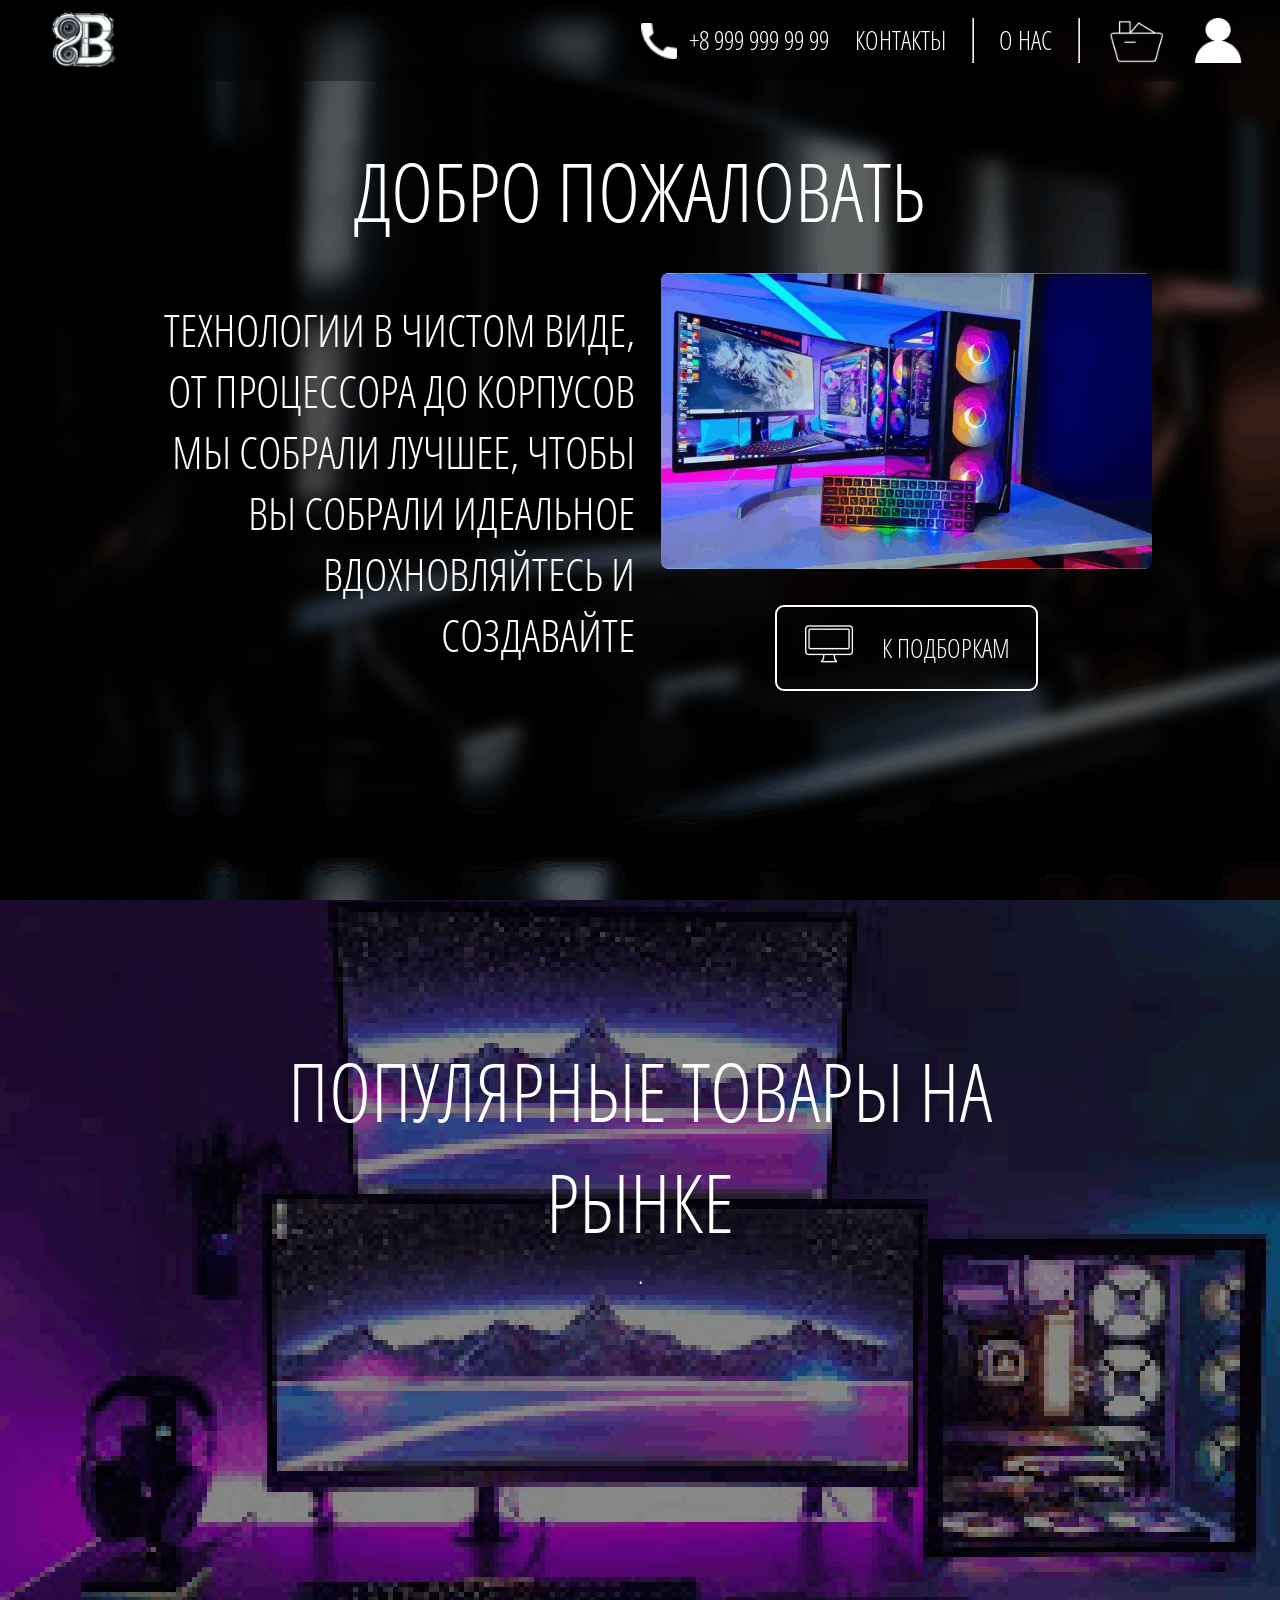
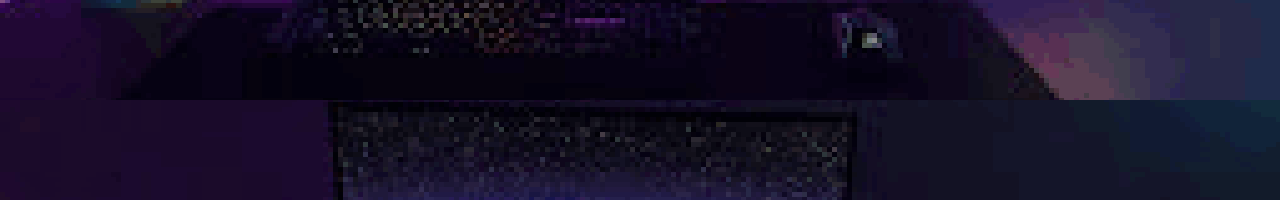
==== index.html @ 5fbc44b3 "главную странийу даделать" ====
<!DOCTYPE html>
<html lang="en">
  <head>
    <meta charset="UTF-8">
    <meta name="viewport" content="width=device-width, initial-scale=1.0">
    <link rel="stylesheet" href="./assets/css/style.css">
    <title>Document</title>
  </head>
  <body>
    <header>
      <img src="./assets/img/default_img/logo.png" alt="logotype">
      <nav>
        <a href="+89999999999"><img src="./assets/img/default_img/phone.png" alt="phone">+8 999 999 99 99</a>
        <a href="#">Контакты</a>
        <hr>
        <a href="#">О нас</a>
        <hr>
        <img src="./assets/img/default_img/corz.png" alt="" class="ico b" id="basket">
        <img src="./assets/img/default_img/acc.png" alt="" class="ico" id="profile">
      </nav>
    </header>
    <main>
      <section>
        <span class="h1">добро пожаловать</span>
        <div class="cont1">
          <p>Технологии в чистом виде, От процессора до корпусов Мы собрали лучшее, чтобы вы собрали идеальное Вдохновляйтесь и создавайте </p>
          <div class="in">
            <img src="./assets/img/default_img/img1.png" alt="">
            <button id="btn-pdb"><img src="./assets/img/default_img/plazma.png" alt="">к подборкам</button>
          </div>
          
        </div>
        
      </section>
      <section>
        <span class="h1">ПОПУЛЯРНЫЕ ТОВАРЫ НА РЫНКЕ</span>
        .
      </section>
    </main>
    <script src="./assets/script/script.js"></script>
  </body>
</html>
---- assets/css/style.css ----
@font-face {
    font-family: "Ops";
    src: url(../font/OpenSansCondensed-Light.ttf);
}
*{
    box-sizing: border-box;
    font-family: "Ops";
    text-transform: uppercase;
    font-size: 2vw;
    margin: 0;
    padding: 0;
    color: #fff;
}
body{
    background-color: black;
}
header{
    display: flex;
    justify-content: space-between;
    height: 9vh;
    position: fixed;
    top: 0;
    padding: 1vh 3vw;
    width: 100%;
    z-index: 999;
    backdrop-filter: blur(10px);
    background-color: rgba(0, 0, 0, 0.308);
}
a{
    color: #fff;
    text-decoration: none;
    display: flex;
    align-items: center;
    justify-content: center;
    gap: 1vw;
}
a>img{
    height: 4vh;
}
.ico{
    height: 5vh;
}
.b{
    height: 6vh;
}
hr{
    height: 70%;
}
nav{
    display: flex;
    align-items: center;
    justify-content: center;
    gap: 2vw;
}
main>section:nth-child(1){
    background-image: url(../img/default_img/bg1.png);
    height: 100vh;
    padding-top: 15vh;
    color: #fff;
    display: flex;
    flex-direction: column;
    align-items: center;
}
main>section:nth-child(2){
    background-image: url(../img/default_img/bg2.png);
    height: 100vh;
    padding-top: 15vh;
    color: #fff;
    display: flex;
    flex-direction: column;
    align-items: center;
    backdrop-filter: blur(10px);
}
.h1{
    font-size: 9vh;
    width: 70%;
    text-align: center;
    display: block;
}
.cont1{
    display: flex;
    width: 80%;
    align-items: center;
    justify-content: center;
    gap: 2vw;
    margin-top: 3vh;
}
.cont1>img{
    height: 40vh;
    border: 0.3vh solid #fff;
    border-radius: 1.5vh;
}
.cont1>p{
    text-align: right;
    font-size: 5vh;
}
#btn-pdb{
    background-color: rgba(0, 0, 0, 0);
    border-radius: 1vh;
    border: 0.3vh solid #fff;
    display: flex;
    align-items: center;
    justify-content: space-evenly;
    color: #fff;
    padding-right: 2vw;
}
.in{
    display: flex;
    flex-direction: column;
    align-items: center;
    gap: 4vh;
}
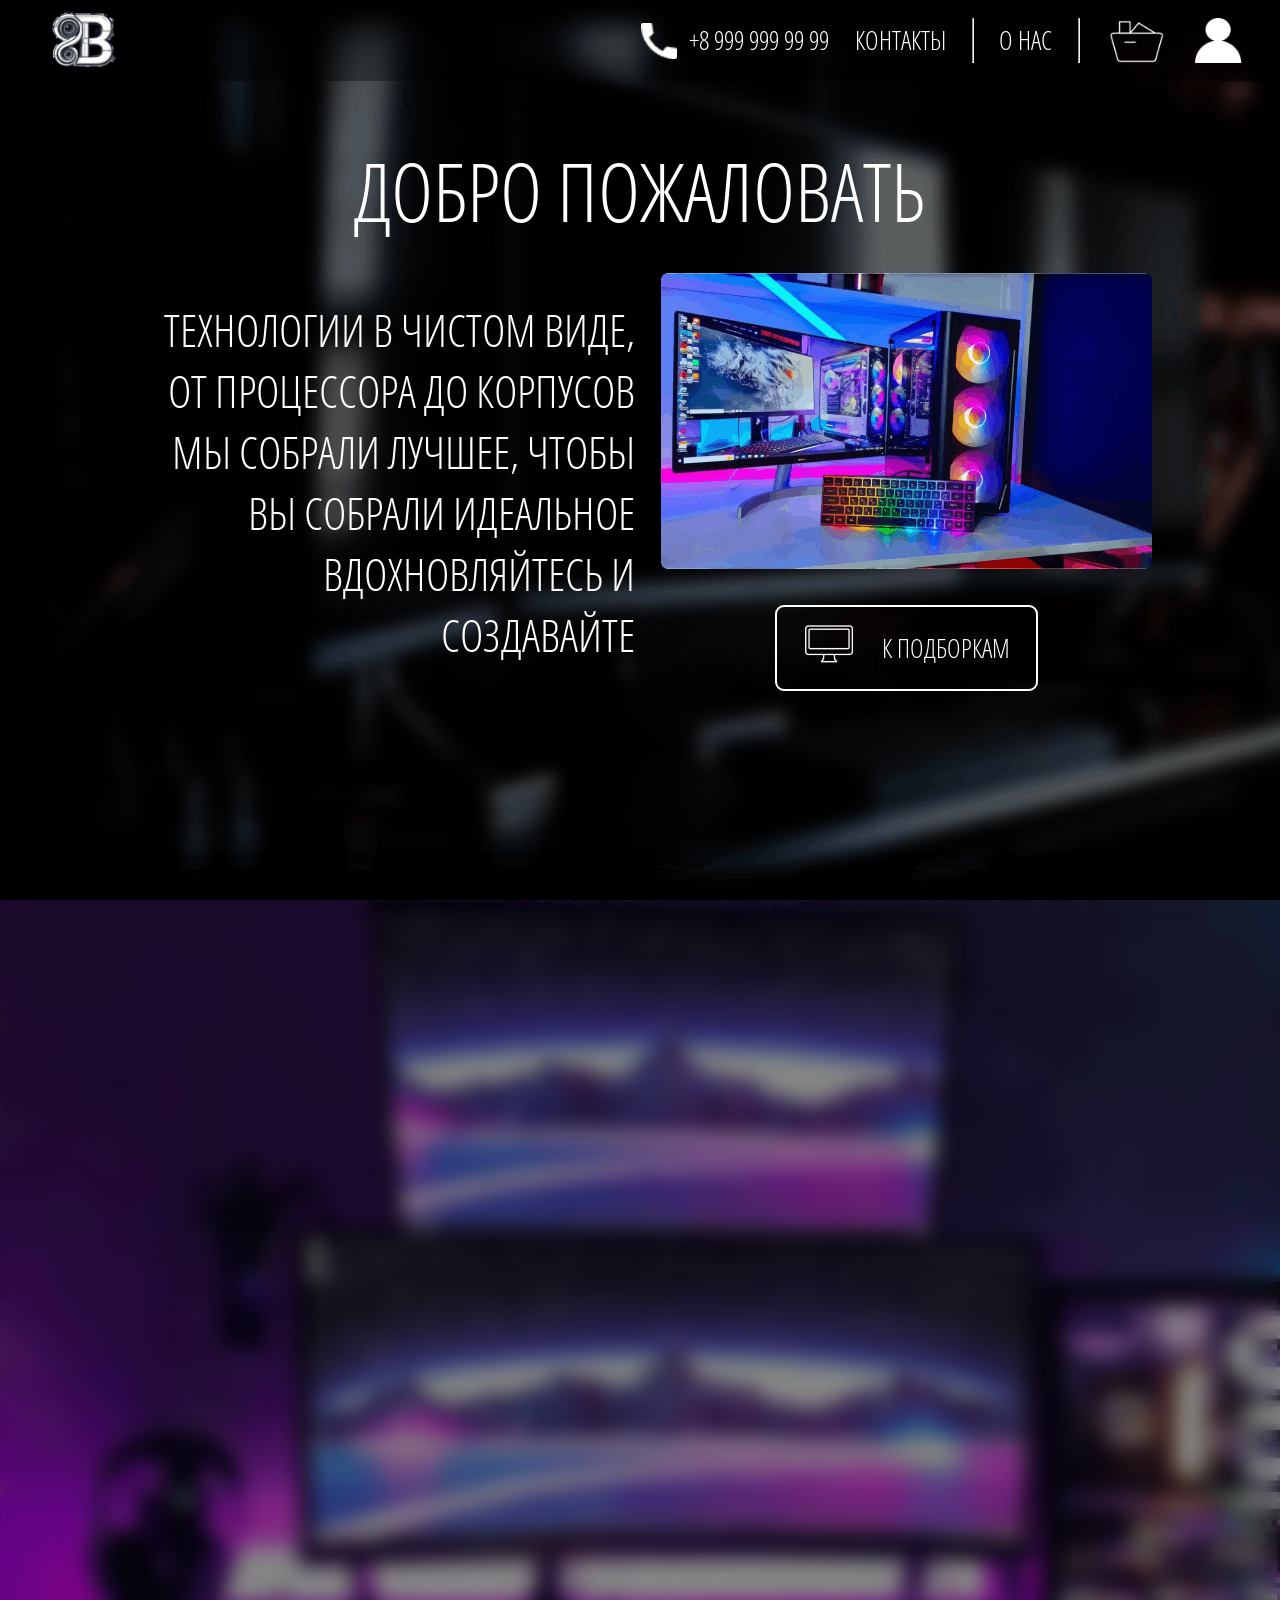
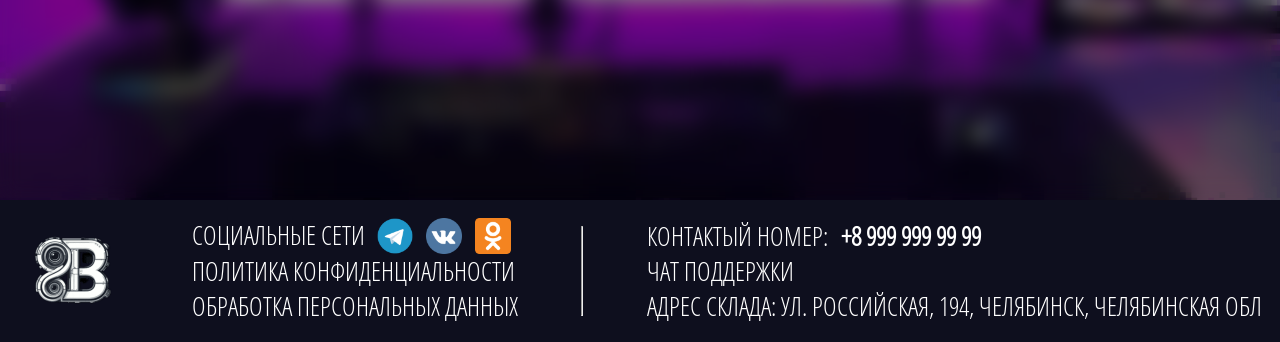
==== commit f39c6e33: "Доделанна глав страница" ====
--- a/index.html
+++ b/index.html
@@ -33,10 +33,30 @@
         
       </section>
       <section>
-        <span class="h1">ПОПУЛЯРНЫЕ ТОВАРЫ НА РЫНКЕ</span>
-        .
+        <div>
+          <span class="h1">ПОПУЛЯРНЫЕ ТОВАРЫ НА РЫНКЕ</span>
+          <div class="row">
+            <div class="item">ARIUM <img src="./assets/img/goods/arium.png" alt=""></div>
+            <div class="item">informax<img src="./assets/img/goods/informax.png" alt=""></div>
+            <div class="item">vibox<img src="./assets/img/goods/vibox.png" alt=""></div>
+          </div>
+        </div>
       </section>
     </main>
+    <footer>
+      <img src="./assets/img/default_img/logo.png" alt="logotype">
+      <div class="f-txt">
+        <p>социальные сети <a href="#"><img src="./assets/img/default_img/telegram.png" alt=""></a><a href="#"><img src="./assets/img/default_img/vk.png" alt=""></a><a href="#"><img src="./assets/img/default_img/odnkl.png" alt=""></a></p>
+        <a href="#">ПОЛИТИКА КОНФИДЕНЦИАЛЬНОСТИ</a>
+        <a href="#">обработка персональных данных</a>
+      </div>
+      <hr>
+      <div class="f-txt">
+        <p>КОНТАКТЫЙ НОМЕР: <b><a href="+89999999999">+8 999 999 99 99</a></b></p>
+        <a href="#">чат поддержки</a>
+        <p>Адрес склада: ул. Российская, 194, Челябинск, Челябинская обл</p>
+      </div>
+    </footer>
     <script src="./assets/script/script.js"></script>
   </body>
 </html>
--- a/assets/css/style.css
+++ b/assets/css/style.css
@@ -1,112 +1,166 @@
 @font-face {
-    font-family: "Ops";
-    src: url(../font/OpenSansCondensed-Light.ttf);
+  font-family: "Ops";
+  src: url(../font/OpenSansCondensed-Light.ttf);
 }
-*{
-    box-sizing: border-box;
-    font-family: "Ops";
-    text-transform: uppercase;
-    font-size: 2vw;
-    margin: 0;
-    padding: 0;
-    color: #fff;
+* {
+  box-sizing: border-box;
+  font-family: "Ops";
+  text-transform: uppercase;
+  font-size: 2vw;
+  margin: 0;
+  padding: 0;
+  color: #fff;
 }
-body{
-    background-color: black;
+body {
+  background-color: black;
 }
-header{
+header {
+  display: flex;
+  justify-content: space-between;
+  height: 9vh;
+  position: fixed;
+  top: 0;
+  padding: 1vh 3vw;
+  width: 100%;
+  z-index: 999;
+  backdrop-filter: blur(10px);
+  background-color: rgba(0, 0, 0, 0.308);
+}
+a {
+  color: #fff;
+  text-decoration: none;
+  display: flex;
+  align-items: center;
+  justify-content: center;
+  gap: 1vw;
+}
+a > img {
+  height: 4vh;
+}
+.ico {
+  height: 5vh;
+}
+.b {
+  height: 6vh;
+}
+hr {
+  height: 70%;
+}
+nav {
+  display: flex;
+  align-items: center;
+  justify-content: center;
+  gap: 2vw;
+}
+main > section:nth-child(1) {
+  background-image: url(../img/default_img/bg1.png);
+  height: 100vh;
+  padding-top: 15vh;
+  color: #fff;
+  display: flex;
+  flex-direction: column;
+  background-size: cover;
+  background-repeat: no-repeat;
+  align-items: center;
+}
+main > section:nth-child(2) {
+  background-image: url(../img/default_img/bg2.png);
+  height: 100vh;
+  background-size: cover;
+  background-repeat: no-repeat;
+  
+}
+main > section:nth-child(2) > div {
+  backdrop-filter: blur(10px);
+  width: 100%;
+  height: 100%;
+  padding-top: 15vh;
+  color: #fff;
+  display: flex;
+  flex-direction: column;
+  align-items: center;
+  gap: 4vh;
+}
+.h1 {
+  font-size: 9vh;
+  width: 70%;
+  text-align: center;
+  display: block;
+}
+.cont1 {
+  display: flex;
+  width: 80%;
+  align-items: center;
+  justify-content: center;
+  gap: 2vw;
+  margin-top: 3vh;
+}
+.cont1 > img {
+  height: 40vh;
+  border: 0.3vh solid #fff;
+  border-radius: 1.5vh;
+}
+.cont1 > p {
+  text-align: right;
+  font-size: 5vh;
+}
+#btn-pdb {
+  background-color: rgba(0, 0, 0, 0);
+  border-radius: 1vh;
+  border: 0.3vh solid #fff;
+  display: flex;
+  align-items: center;
+  justify-content: space-evenly;
+  color: #fff;
+  padding-right: 2vw;
+}
+.in {
+  display: flex;
+  flex-direction: column;
+  align-items: center;
+  gap: 4vh;
+}
+.row {
+  display: flex;
+  align-items: center;
+  justify-content: space-evenly;
+  width: 100%;
+}
+.item {
+  display: flex;
+  flex-direction: column;
+  align-items: center;
+  justify-content: center;
+  font-size: 7vh;
+  gap: 2vh;
+}
+.item > img {
+  border-radius: 10%;
+  transition: .3s ease-in-out;
+  padding: 1vh;
+}
+.item:hover > img {
+  background-color: #ea00ff91;
+  border-radius: 10%;
+  box-shadow: 0 0 5vh #EA00FF;
+}
+.item > img {
+  height: 35vh;
+}
+footer{
+    background-color: #0E0F1E;
+    padding: 2vh;
     display: flex;
     justify-content: space-between;
-    height: 9vh;
-    position: fixed;
-    top: 0;
-    padding: 1vh 3vw;
-    width: 100%;
-    z-index: 999;
-    backdrop-filter: blur(10px);
-    background-color: rgba(0, 0, 0, 0.308);
-}
-a{
-    color: #fff;
-    text-decoration: none;
-    display: flex;
-    align-items: center;
-    justify-content: center;
-    gap: 1vw;
-}
-a>img{
-    height: 4vh;
-}
-.ico{
-    height: 5vh;
-}
-.b{
-    height: 6vh;
-}
-hr{
-    height: 70%;
-}
-nav{
-    display: flex;
-    align-items: center;
-    justify-content: center;
-    gap: 2vw;
-}
-main>section:nth-child(1){
-    background-image: url(../img/default_img/bg1.png);
-    height: 100vh;
-    padding-top: 15vh;
-    color: #fff;
-    display: flex;
-    flex-direction: column;
     align-items: center;
 }
-main>section:nth-child(2){
-    background-image: url(../img/default_img/bg2.png);
-    height: 100vh;
-    padding-top: 15vh;
-    color: #fff;
-    display: flex;
-    flex-direction: column;
-    align-items: center;
-    backdrop-filter: blur(10px);
+.f-txt>p{
+    display: flex;gap: 1vw;
 }
-.h1{
-    font-size: 9vh;
-    width: 70%;
-    text-align: center;
-    display: block;
+.f-txt a{
+    justify-content: left;
+    text-align: left;
 }
-.cont1{
-    display: flex;
-    width: 80%;
-    align-items: center;
-    justify-content: center;
-    gap: 2vw;
-    margin-top: 3vh;
-}
-.cont1>img{
-    height: 40vh;
-    border: 0.3vh solid #fff;
-    border-radius: 1.5vh;
-}
-.cont1>p{
-    text-align: right;
-    font-size: 5vh;
-}
-#btn-pdb{
-    background-color: rgba(0, 0, 0, 0);
-    border-radius: 1vh;
-    border: 0.3vh solid #fff;
-    display: flex;
-    align-items: center;
-    justify-content: space-evenly;
-    color: #fff;
-    padding-right: 2vw;
-}
-.in{
-    display: flex;
-    flex-direction: column;
-    align-items: center;
-    gap: 4vh;
-}
+footer>hr{
+    height: 10vh;
+}
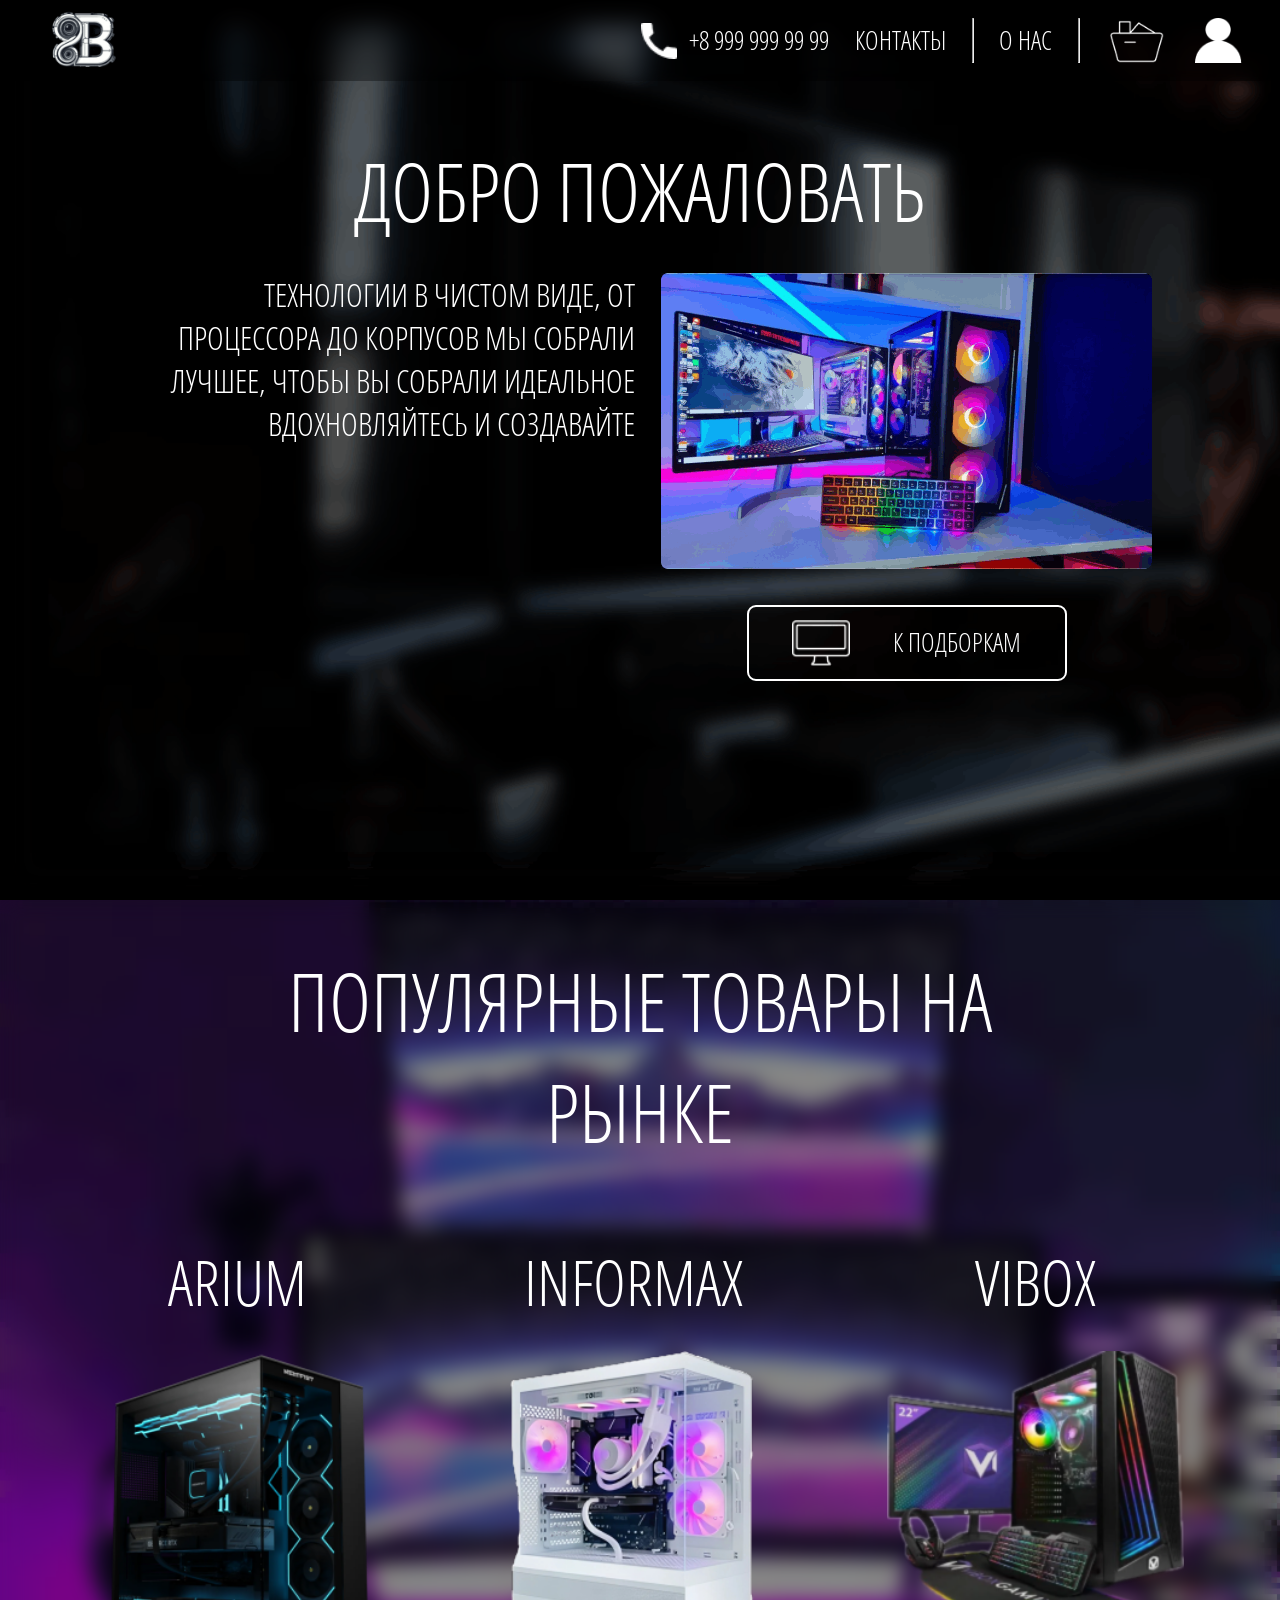
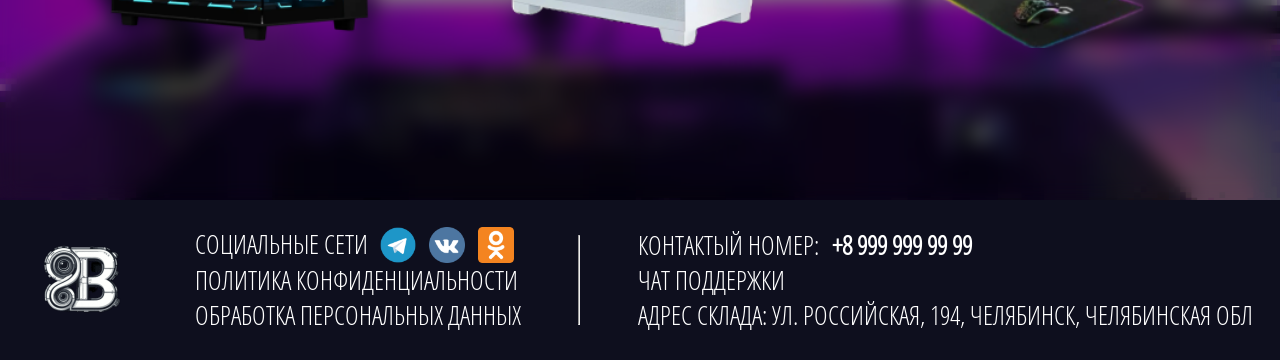
==== commit eacc77d0: "исправиль ошибки на глав странице, создал файл каталог" ====
--- a/index.html
+++ b/index.html
@@ -8,7 +8,7 @@
   </head>
   <body>
     <header>
-      <img src="./assets/img/default_img/logo.png" alt="logotype">
+      <a href="index.html" id="logoa"><img src="./assets/img/default_img/logo.png" alt="logotype"></a>
       <nav>
         <a href="+89999999999"><img src="./assets/img/default_img/phone.png" alt="phone">+8 999 999 99 99</a>
         <a href="#">Контакты</a>
@@ -26,7 +26,7 @@
           <p>Технологии в чистом виде, От процессора до корпусов Мы собрали лучшее, чтобы вы собрали идеальное Вдохновляйтесь и создавайте </p>
           <div class="in">
             <img src="./assets/img/default_img/img1.png" alt="">
-            <button id="btn-pdb"><img src="./assets/img/default_img/plazma.png" alt="">к подборкам</button>
+            <a href="catalog.html" id="btn-pdb"><img src="./assets/img/default_img/plazma.png" alt="">к подборкам</a>
           </div>
           
         </div>
--- a/assets/css/style.css
+++ b/assets/css/style.css
@@ -11,6 +11,7 @@
   padding: 0;
   color: #fff;
 }
+#logoa>img{width: 100%;height: 100%;}
 body {
   background-color: black;
 }
@@ -74,12 +75,12 @@
   backdrop-filter: blur(10px);
   width: 100%;
   height: 100%;
-  padding-top: 15vh;
+  padding-top: 5vh;
   color: #fff;
   display: flex;
   flex-direction: column;
   align-items: center;
-  gap: 4vh;
+  gap: 8vh;
 }
 .h1 {
   font-size: 9vh;
@@ -90,19 +91,14 @@
 .cont1 {
   display: flex;
   width: 80%;
-  align-items: center;
   justify-content: center;
   gap: 2vw;
   margin-top: 3vh;
 }
-.cont1 > img {
-  height: 40vh;
-  border: 0.3vh solid #fff;
-  border-radius: 1.5vh;
-}
 .cont1 > p {
   text-align: right;
-  font-size: 5vh;
+  font-size: 2.5vw;
+  width: 50%;
 }
 #btn-pdb {
   background-color: rgba(0, 0, 0, 0);
@@ -112,13 +108,20 @@
   align-items: center;
   justify-content: space-evenly;
   color: #fff;
-  padding-right: 2vw;
+  padding: 1vw;
+  width: 25vw;
+  cursor: pointer;
+}
+#btn-pdb>img{
+  width: 20%;
+  height: 100%;
 }
 .in {
   display: flex;
   flex-direction: column;
   align-items: center;
   gap: 4vh;
+  
 }
 .row {
   display: flex;
@@ -153,6 +156,7 @@
     display: flex;
     justify-content: space-between;
     align-items: center;
+    padding: 3vh;
 }
 .f-txt>p{
     display: flex;gap: 1vw;
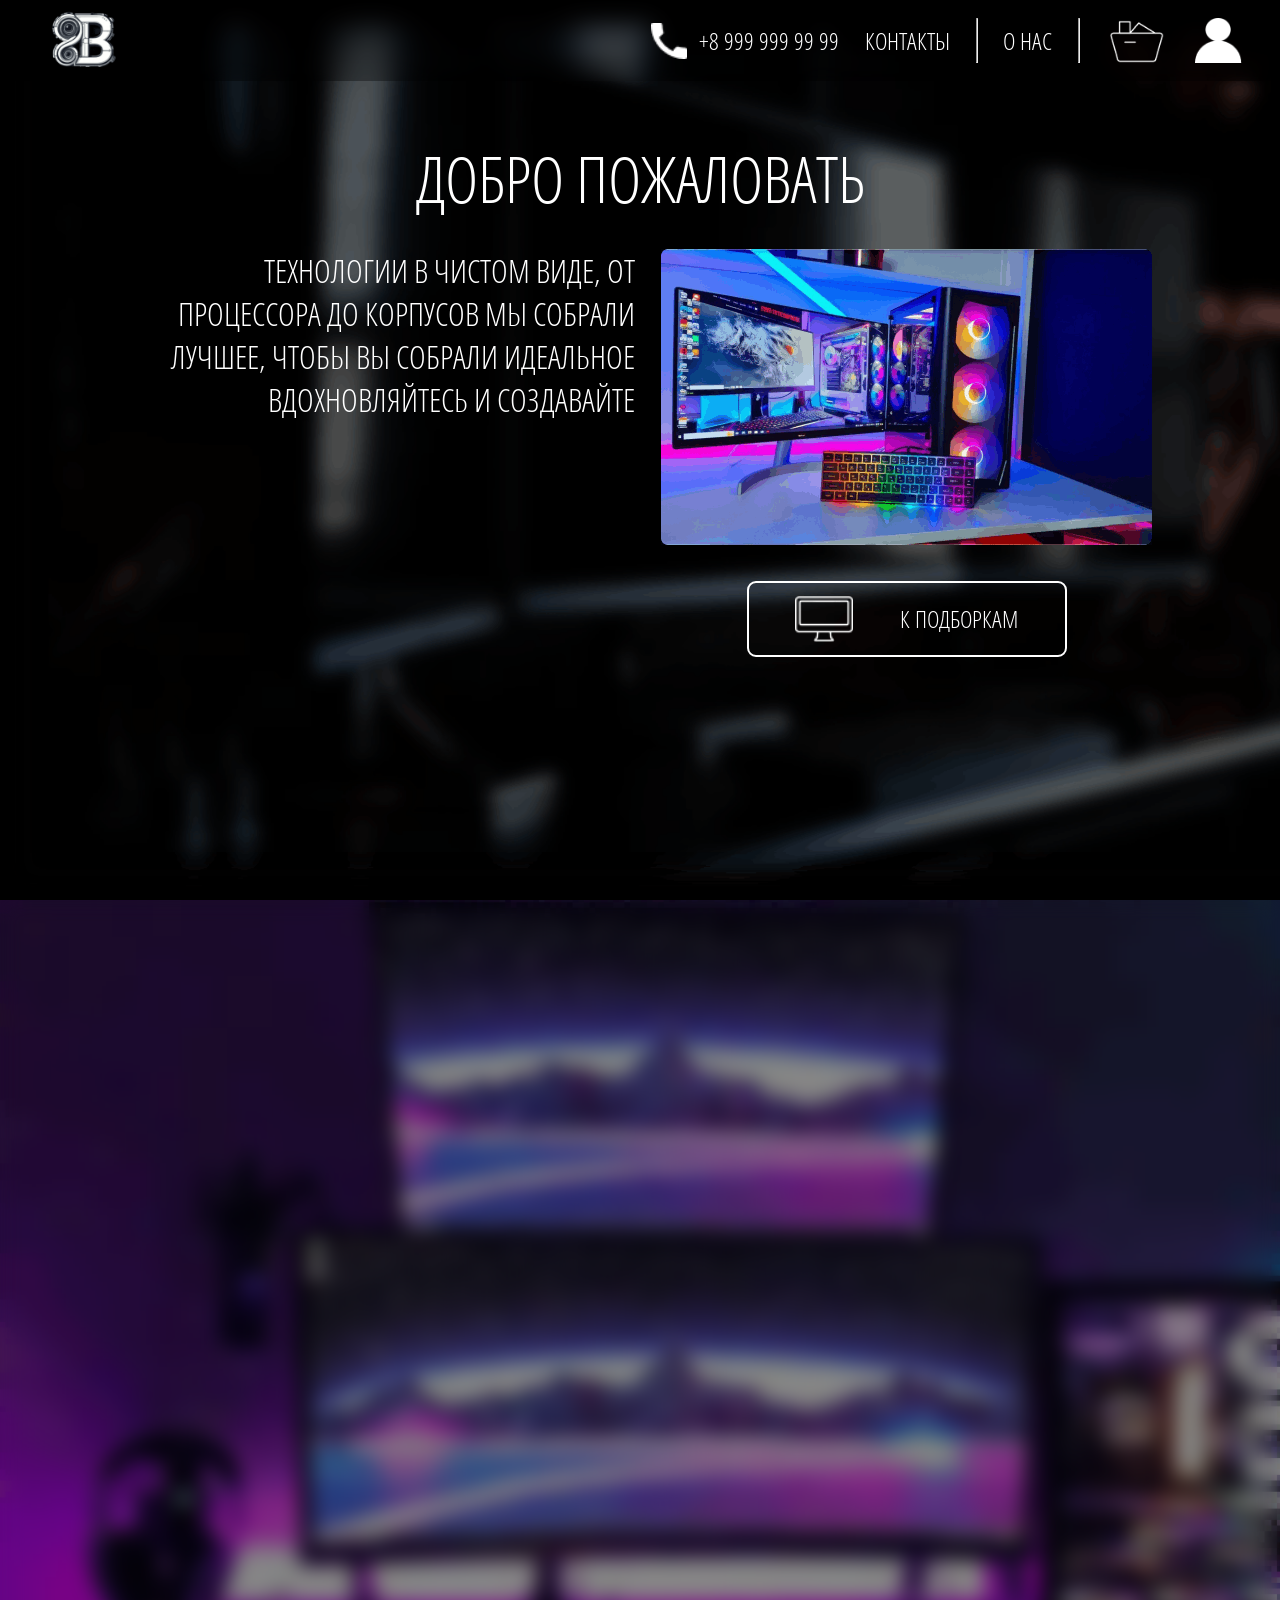
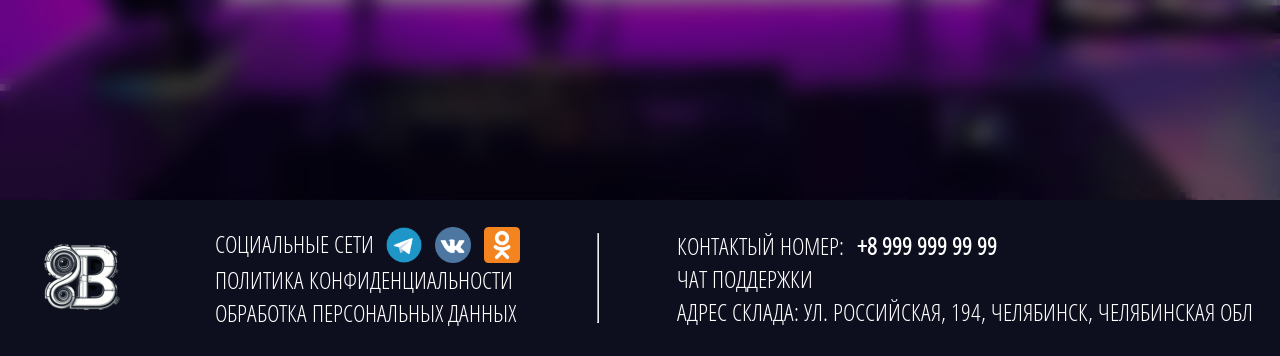
==== commit c65c4763: "финал без адаптива" ====
--- a/index.html
+++ b/index.html
@@ -7,19 +7,22 @@
     <title>Document</title>
   </head>
   <body>
-    <header>
+    <header class="index-head">
       <a href="index.html" id="logoa"><img src="./assets/img/default_img/logo.png" alt="logotype"></a>
       <nav>
         <a href="+89999999999"><img src="./assets/img/default_img/phone.png" alt="phone">+8 999 999 99 99</a>
-        <a href="#">Контакты</a>
+        <a href="#footer">Контакты</a>
         <hr>
-        <a href="#">О нас</a>
+        <a href="info.html">О нас</a>
         <hr>
-        <img src="./assets/img/default_img/corz.png" alt="" class="ico b" id="basket">
-        <img src="./assets/img/default_img/acc.png" alt="" class="ico" id="profile">
+        <a href="register.html"><img src="./assets/img/default_img/corz.png" alt="" class="ico b" id="basket"></a>
+        <a href="register.html"><img src="./assets/img/default_img/acc.png" alt="" class="ico" id="profile"></a>
       </nav>
     </header>
-    <main>
+    <div class="register">
+
+    </div>
+    <main class="index">
       <section>
         <span class="h1">добро пожаловать</span>
         <div class="cont1">
@@ -36,14 +39,14 @@
         <div>
           <span class="h1">ПОПУЛЯРНЫЕ ТОВАРЫ НА РЫНКЕ</span>
           <div class="row">
-            <div class="item">ARIUM <img src="./assets/img/goods/arium.png" alt=""></div>
-            <div class="item">informax<img src="./assets/img/goods/informax.png" alt=""></div>
-            <div class="item">vibox<img src="./assets/img/goods/vibox.png" alt=""></div>
+            <div class="i-item">ARIUM <img src="./assets/img/goods/arium.png" alt=""></div>
+            <div class="i-item">informax<img src="./assets/img/goods/informax.png" alt=""></div>
+            <div class="i-item">vibox<img src="./assets/img/goods/vibox.png" alt=""></div>
           </div>
         </div>
       </section>
     </main>
-    <footer>
+    <footer id="footer">
       <img src="./assets/img/default_img/logo.png" alt="logotype">
       <div class="f-txt">
         <p>социальные сети <a href="#"><img src="./assets/img/default_img/telegram.png" alt=""></a><a href="#"><img src="./assets/img/default_img/vk.png" alt=""></a><a href="#"><img src="./assets/img/default_img/odnkl.png" alt=""></a></p>
--- a/assets/css/style.css
+++ b/assets/css/style.css
@@ -1,21 +1,35 @@
 @font-face {
   font-family: "Ops";
   src: url(../font/OpenSansCondensed-Light.ttf);
+}
+:root {
+  --p-head: 15vh;
+}
+html {
+  scroll-behavior: smooth;
 }
 * {
   box-sizing: border-box;
   font-family: "Ops";
   text-transform: uppercase;
-  font-size: 2vw;
+  font-size: 1.88vw;
   margin: 0;
   padding: 0;
   color: #fff;
 }
-#logoa>img{width: 100%;height: 100%;}
+.back {
+  position: absolute;
+  top: 1vh;
+  font-size: 3vh;
+}
+#logoa > img {
+  width: 100%;
+  height: 100%;
+}
 body {
   background-color: black;
 }
-header {
+.index-head {
   display: flex;
   justify-content: space-between;
   height: 9vh;
@@ -53,10 +67,10 @@
   justify-content: center;
   gap: 2vw;
 }
-main > section:nth-child(1) {
+.index > section:nth-child(1) {
   background-image: url(../img/default_img/bg1.png);
   height: 100vh;
-  padding-top: 15vh;
+  padding-top: var(--p-head);
   color: #fff;
   display: flex;
   flex-direction: column;
@@ -64,14 +78,13 @@
   background-repeat: no-repeat;
   align-items: center;
 }
-main > section:nth-child(2) {
+.index > section:nth-child(2) {
   background-image: url(../img/default_img/bg2.png);
   height: 100vh;
   background-size: cover;
   background-repeat: no-repeat;
-  
-}
-main > section:nth-child(2) > div {
+}
+.index > section:nth-child(2) > div {
   backdrop-filter: blur(10px);
   width: 100%;
   height: 100%;
@@ -83,10 +96,24 @@
   gap: 8vh;
 }
 .h1 {
-  font-size: 9vh;
+  font-size: 5vw;
   width: 70%;
   text-align: center;
   display: block;
+}
+.h {
+  font-size: 45px;
+  text-shadow: 0 0 4vh #ea00ff;
+  font-weight: bolder;
+}
+.b-h {
+  font-size: 33px;
+  text-shadow: 0 0 4vh #ffffff;
+}
+.acc {
+  width: 6vh;
+  height: 6vh;
+  border-radius: 50%;
 }
 .cont1 {
   display: flex;
@@ -112,7 +139,7 @@
   width: 25vw;
   cursor: pointer;
 }
-#btn-pdb>img{
+#btn-pdb > img {
   width: 20%;
   height: 100%;
 }
@@ -121,7 +148,6 @@
   flex-direction: column;
   align-items: center;
   gap: 4vh;
-  
 }
 .row {
   display: flex;
@@ -129,7 +155,7 @@
   justify-content: space-evenly;
   width: 100%;
 }
-.item {
+.i-item {
   display: flex;
   flex-direction: column;
   align-items: center;
@@ -137,34 +163,688 @@
   font-size: 7vh;
   gap: 2vh;
 }
-.item > img {
+.i-item > img {
   border-radius: 10%;
-  transition: .3s ease-in-out;
+  transition: 0.3s ease-in-out;
   padding: 1vh;
 }
-.item:hover > img {
+.i-item:hover > img {
   background-color: #ea00ff91;
   border-radius: 10%;
-  box-shadow: 0 0 5vh #EA00FF;
-}
-.item > img {
+  box-shadow: 0 0 5vh #ea00ff;
+}
+.i-item > img {
   height: 35vh;
 }
-footer{
-    background-color: #0E0F1E;
-    padding: 2vh;
+footer {
+  background-color: #0e0f1e;
+  padding: 2vh;
+  display: flex;
+  justify-content: space-between;
+  align-items: center;
+  padding: 3vh;
+}
+.f-txt > p {
+  display: flex;
+  gap: 1vw;
+}
+.f-txt a {
+  justify-content: left;
+  text-align: left;
+}
+footer > hr {
+  height: 10vh;
+}
+
+/* CATALOG */
+.catalog {
+  align-items: center;
+  flex-direction: column;
+  background-image: url(../img/catalog_img/bg.png);
+  height: 100vh;
+  background-size: 100% 100%;
+  display: flex;
+  padding-top: 10vh;
+  gap: 5vh;
+}
+.grid-cat {
+  display: grid;
+  grid-template: 1fr 1fr / repeat(4, 20%);
+  gap: 3vh;
+  align-items: center;
+  justify-content: space-between;
+}
+.c-item img {
+  width: 100%;
+  height: 100%;
+}
+.c-item {
+  width: 100%;
+  height: 100%;
+  display: flex;
+  flex-direction: column;
+  align-items: center;
+  justify-content: center;
+}
+.c-item > a {
+  display: flex;
+  flex-direction: column;
+  align-items: center;
+  justify-content: center;
+}
+.c-item > a > span {
+  font-size: 60%;
+  background-color: #ea00ff4b;
+  border-radius: 2vh;
+  box-shadow: 0 0 5vh #ea00ffab;
+  width: 95%;
+  text-align: center;
+}
+.c-r {
+  gap: 4vh;
+}
+/* CARD */
+.card_catalog {
+  display: flex;
+  background: linear-gradient(#00010c, #333333);
+  min-height: 100vh;
+  padding: 4vh 4vw;
+  gap: 2vw;
+}
+.card_catalog > section:nth-child(1) {
+  display: flex;
+  flex-direction: column;
+  gap: 3vh;
+}
+.price {
+  color: lime;
+  text-align: center;
+}
+.img-card {
+  display: flex;
+  flex-direction: column;
+  background: linear-gradient(#171717, #140016);
+  border-radius: 1vh;
+  padding: 3vh;
+  align-items: center;
+  justify-content: center;
+  gap: 2vh;
+}
+.img-card > .row {
+  gap: 0.5vw;
+}
+.img-card > .row > img {
+  width: 15vw;
+}
+.img-card > hr {
+  width: 90%;
+  border: 0.2vh solid #fff;
+}
+.info_card {
+  background: linear-gradient(#171717, #140016);
+  padding: 2vh;
+  border-radius: 1vh;
+}
+.info_card > p {
+  display: flex;
+  flex-direction: column;
+  gap: 1vh;
+  font-size: 25px;
+  text-shadow: 0 0 2vh #ffffff;
+}
+.info_card hr {
+  margin: 2vh 0;
+}
+.add-cr {
+  background-color: #fff;
+  color: black;
+  text-shadow: 0 0 4vh black;
+  border: none;
+  border-radius: 1vh;
+  padding: 2vh;
+  transition: 0.2s ease-in-out;
+}
+.add-cr:hover {
+  box-shadow: 0 0 2vh #fff;
+}
+/* account */
+.acc-main {
+  background: linear-gradient(#00010c, #333333);
+  min-height: 100vh;
+  padding: 7vh;
+}
+.avatar {
+  width: 20vh;
+  height: 20vh;
+  object-fit: cover;
+  border-radius: 50%;
+}
+.avatarbox {
+  position: relative;
+}
+#redaction_ava {
+  top: 2vh;
+  width: 5vh;
+  position: absolute;
+}
+#adm-btn{
+  top: 8vh;
+  left: -3vh;
+  width: 5vh;
+  position: absolute;
+  height: 5vh;
+}
+.info-acc {
+  display: flex;
+  flex-direction: column;
+}
+.account-head {
+  display: flex;
+  align-items: center;
+  justify-content: space-between;
+}
+.account-head > p {
+  text-align: right;
+  font-weight: bold;
+}
+.user {
+  display: flex;
+  gap: 2vw;
+  align-items: center;
+}
+.c-user {
+  display: flex;
+  flex-direction: column;
+  gap: 1vh;
+  width: 100%;
+}
+.item-user {
+  background-color: #1b1b1b;
+  display: flex;
+  align-items: center;
+  gap: 2vw;
+  padding: 1vh;
+  border-radius: 1vh;
+}
+.user-inf {
+  display: flex;
+  gap: 2vw;
+  margin-top: 4vh;
+}
+.item-user > img {
+  width: 5vh;
+  height: 4vh;
+}
+.c-user button {
+  background-color: #1b1b1b;
+  width: 100%;
+  border-radius: 1vh;
+  border: none;
+  padding: 1vh;
+}
+.user-info {
+  padding: 2vh;
+  border-radius: 1vh;
+  background-color: black;
+  display: flex;
+  flex-direction: column;
+  align-items: center;
+  justify-content: space-between;
+  min-height: 60vh;
+  width: 40vw;
+}
+.logout {
+  color: rgb(211, 0, 0);
+}
+.i2 {
+  width: 50vw;
+}
+.i2 > .item-user {
+  width: 100%;
+  font-size: 4vh;
+}
+.scroll {
+  overflow-y: scroll;
+  width: 100%;
+  height: 45vh;
+  gap: 1vh;
+  display: flex;
+  flex-direction: column;
+}
+.scroll::-webkit-scrollbar {
+  display: none;
+}
+.product {
+  padding: 2vh;
+  border-radius: 1vh;
+  background-color: #1b1b1b;
+  width: 100%;
+  display: flex;
+  gap: 1vw;
+  position: relative;
+}
+.card-img {
+  width: 20%;
+}
+.status {
+  position: absolute;
+  width: 4vh;
+  right: 1vw;
+}
+/* Процессор каталог  */
+.processor-catalog {
+  background: linear-gradient(#00010c, #333333);
+  min-height: 100vh;
+  display: flex;
+  justify-content: space-between;
+  gap: 2vw;
+  padding:15vh 2vw 2vw 2vw;
+}
+.btn-back {
+  background-color: #00010c;
+  border-radius: 1vh;
+  padding: 1vh;
+  width: 100%;
+}
+.filter{
+  background-color: #000000;
+  width: 15vw;
+}
+.scroll2{
+  background-color: #000000;
+  padding: 2vh;
+  width: 80vw;
+  overflow-y: scroll;
+  height: 80vh;
+  display: flex;
+  flex-direction: column;
+  gap: 2vh;
+  border-radius: 1vh;
+}
+.scroll2::-webkit-scrollbar{
+  display: none;
+}
+.price-card{
+  position: absolute;
+  right: 1vh;
+  bottom: 1vh;
+  color: lawngreen;
+}
+.add-card{
+  position: absolute;
+  top: 2vh;
+  right: 2vh;
+}
+/* Корзина */
+.basket{
+  background: linear-gradient(#00010c, #333333);
+  min-height: 100vh;
+  display: flex;
+  flex-direction: column;
+  align-items: center;
+  justify-content: center;
+}
+.basket-block{
+  background-color: #171717;
+  border-radius: 2vh;
+  padding: 2vh;
+  overflow-y: scroll;
+  display: flex;
+  flex-direction: column;
+  align-items: center;
+  justify-content: center;
+  width: 80vw;
+  height: 70vh;
+}
+.basket-block>span{
+  color: gray;
+}
+.basket-block::-webkit-scrollbar{
+  display: none;
+}
+/* О нас */
+.index-info{
+  backdrop-filter: blur(2vh);
+  min-height: 100vh;
+  display: flex;
+  flex-direction: column;
+  align-items: center;
+  justify-content: center;padding-top: 10vh;
+}
+.background{
+  background-image: url(../img/info_img/image\ 1.png);
+  background-attachment: fixed;
+}
+.line{
+  width: 20vw;
+  margin: 0vh 0vh 5vh;
+  border: 0.2vh solid #fff;
+}
+.grid-text{
+  display: grid;
+  grid-template: 45vh 45vh/45vw 45vw;
+  font-size: 2.4vw;
+  padding: 2vh;
+  gap: 2vw;
+  align-items: center;
+  justify-content: center;
+}
+.grid-text>p:nth-child(1){
+  text-align: right;
+}
+.im1{
+  width: 100%;
+  height: 100%;
+}
+.im2{
+  width: 100%;
+  height: 100%;
+}
+.report-block{
+  width: 80vw;
+  height: 70vh;
+  display: flex;
+  flex-direction: column;
+  align-items: center;
+  overflow-y: scroll;
+  background-color: #00000036;
+  border: 0.2vh solid #fff;
+  border-radius: 2vh;
+  padding: 2vh;
+  gap: 2vh;
+}
+.report-block::-webkit-scrollbar{
+  display: none;
+}
+.comment{
+  display: flex;
+  flex-direction: column;
+  align-items: start;
+  background-color: #00ff956e;
+  gap: 2vh;
+  padding: 2vh;
+  border-radius: 2vh;
+}
+.commentator{
+  display: flex;
+  align-items: center;
+  justify-content: center;
+  gap: 1vh;
+}
+.commentator>img{
+  width: 10vh;
+  height: 10vh;
+}
+.user-name>span{font-size: 5vh;}
+.user-name img{width: 3vh;}
+.mtb{
+  margin: 5vh 0;
+}
+.text-rep{
+  display: flex;
+  flex-direction: column;
+  align-items: center;
+  width: 100%;
+}
+.report{
+  width: 80vw;
+  display: flex;
+  flex-direction: column;
+  align-items: center;
+  margin-bottom: 5vh;
+}
+.text-rep>textarea{
+  width: 100%;
+  background-color: #000000ad;
+  border: 0.2vh solid #fff;
+  padding: 1vh;
+  border-radius: 1vh;
+  resize: none;
+}
+.stars{
+  width: 100%;
+  padding: 2vh 0;
+}
+.btn{position: absolute;opacity: 0;top: 0;}
+.s img{
+  width: 5vh;
+  height: 5vh;
+}
+/* ОФОРМЛЕНИЕ ЗАКАЗА */
+.order-body{
+  background-image: url(../img/order_img/bg.png);
+  background-size: cover;
+}
+.main-order{
+  backdrop-filter: blur(2vh);
+  min-height: 100vh;
+  padding: 5vh;
+  display: flex;
+  align-items: start;
+  gap: 2vw;
+}
+.main-order>section:nth-child(1){
+  display: flex;
+  flex-direction: column;
+  width: 45%;
+  gap: 3vh;
+}
+.main-order>section:nth-child(2){
+  display: flex;
+  flex-direction: column;
+  width: 55%;
+  gap: 3vh;
+  align-items: center;
+  justify-content: center;
+}
+.main-order>section:nth-child(2)>p{
+  text-align: center;
+}
+.main-order>section:nth-child(1)>img{
+  width: 15vw;
+}
+.name-ord{
+  font-size: 3vw;
+}
+.price-ord{
+  color: limegreen;
+  font-size: 2.5vw;
+}
+.ord-btn{
+  background: linear-gradient(#B6B6B6, #2A2A2A);
+  border-radius: 1vh;
+  padding: 1vh;
+  font-weight: bolder;
+  font-size: 2vw;
+  width: 80%;
+  border: none;
+  transition: .3s ease-in-out;
+}
+.ord-btn:hover{
+  text-shadow: 0 0 3vh #fff;
+}
+.ord-h1{
+  font-size: 4vw;
+}
+.ord-h2{
+  font-size: 2.5vw;
+}
+.order-form{
+  width: 100%;
+  display: flex;
+  flex-direction: column;
+  align-items: center;
+  justify-content: center;
+  gap: 2vh;
+}
+.order-form>.ord-btn{
+  margin-top: 10vh;
+}
+.ord-label{
+  display: flex;
+  flex-direction: column;
+  width: 100%;
+}
+.ord-label>input{
+  width: 100%;
+  background-color: #000000bb;
+  border: 0.1vh solid #fff;
+  border-radius: 1vh;
+  padding: .5vh;
+}
+.cont-ord{
+  border-radius: 1vh;
+  border: 0.1vh solid #fff;
+  background-color: #000000bb;
+  padding: 2vh;
+  display: flex;
+  align-items: center;
+  width: 100%;
+  gap: 1vw;
+}
+.pay-order{
+  background-color: #fff;
+  padding: 1vh;
+  border-radius: 1vh;
+  display: flex;
+  flex-direction: column;
+  align-items: center;
+  justify-content: space-between;
+  width: 100%;
+  height: 20vh;
+}
+.pay-order>p{
+  color: black;
+  text-align: center;
+  font-size: 2.6vh;
+  font-weight: bold;
+}
+.mini{
+    color: rgb(146, 146, 146);
     display: flex;
-    justify-content: space-between;
+    gap: 0.4vw;
     align-items: center;
-    padding: 3vh;
-}
-.f-txt>p{
-    display: flex;gap: 1vw;
-}
-.f-txt a{
-    justify-content: left;
-    text-align: left;
-}
-footer>hr{
-    height: 10vh;
+    justify-content: center;
+    font-size: 2vh;
+}
+.mini>a{
+    color: rgb(146, 146, 146);
+    background-color: rgba(127, 182, 255, 0.158);
+    padding: 0vh 1vh;
+    font-size: 2vh;
+}
+/* d */
+.headeradm{
+  background-color: #1E1E1E;
+  height: 10vh;
+  display: flex;
+  justify-content: space-between;
+  padding: 1vh 4vw;
+  align-items: center;
+}
+.headeradm>img{
+  height: 90%;
+}
+.adm-main{
+  display: flex;
+  height: 90vh;
+}
+.left-cont{
+  width: 25vw;
+  background-color: #323232;
+  padding: 2vh;
+  display: flex;
+  flex-direction: column;
+  align-items: center;
+  justify-content: space-between;
+}
+.btn-nav{
+  width: 100%;
+  display: flex;
+  flex-direction: column;
+  gap: 1vh;
+}
+.btn-adm-nav{
+  background-color: #000000;
+  border-radius: 1vh;
+  width: 100%;
+  padding: 1vh;
+  display: flex;
+  align-items: center;
+  justify-content: center;
+
+}
+.active{
+  text-shadow: 0 0 2vh #fff;
+}
+.leave{
+  color: rgb(218, 0, 0);
+}
+.main{
+  padding: 2vh;
+  width: 100%;
+}
+.er{
+  width: 9vw;
+  height: 9vw;
+  display: flex;
+  align-items: center;
+  justify-content: center;
+  border-radius: 1vh;
+}
+.pink{
+  background-color: #F8DDFF;
+}
+.blue{
+  background-color: #DAEFFF;
+}
+.green{
+  background-color: #EAFFD3;
+}
+.yellow{
+  background-color: #EAFFD3;
+}
+.main>p{
+  display: flex;gap: 2vw;
+  align-items: center;
+}
+.grif-adm{
+  display: grid;
+  grid-template: 1fr 1fr/1fr 1fr;
+  gap: 2vw;
+  align-items: center;
+  justify-content: center;
+  margin: 4vh 0;
+}
+.item-adm{
+  background-color: #2A2A2A;
+  padding: 2vh;
+  border-radius: 2vh;
+  display: flex;
+  align-items: center;
+  justify-content: center;
+  gap: 1vw;
+}
+.popular{
+  background-color: #1E1E1E;
+  padding: 1vh;
+  border-radius: 1vh;
+  height: 25vh;
+  width: 40vw;
+  overflow-y: scroll;
+  gap: 1vw;
+  display: flex;
+  flex-direction: column;
+}
+.popular::-webkit-scrollbar{display: none;}
+.popular img{
+  width: 10vw;
+
+}
+.popular>div{
+  background-color: #131313;
+  padding: 2vh;
+  border-radius: 1vh;
+  display: flex;
+  gap: 2vw;
 }
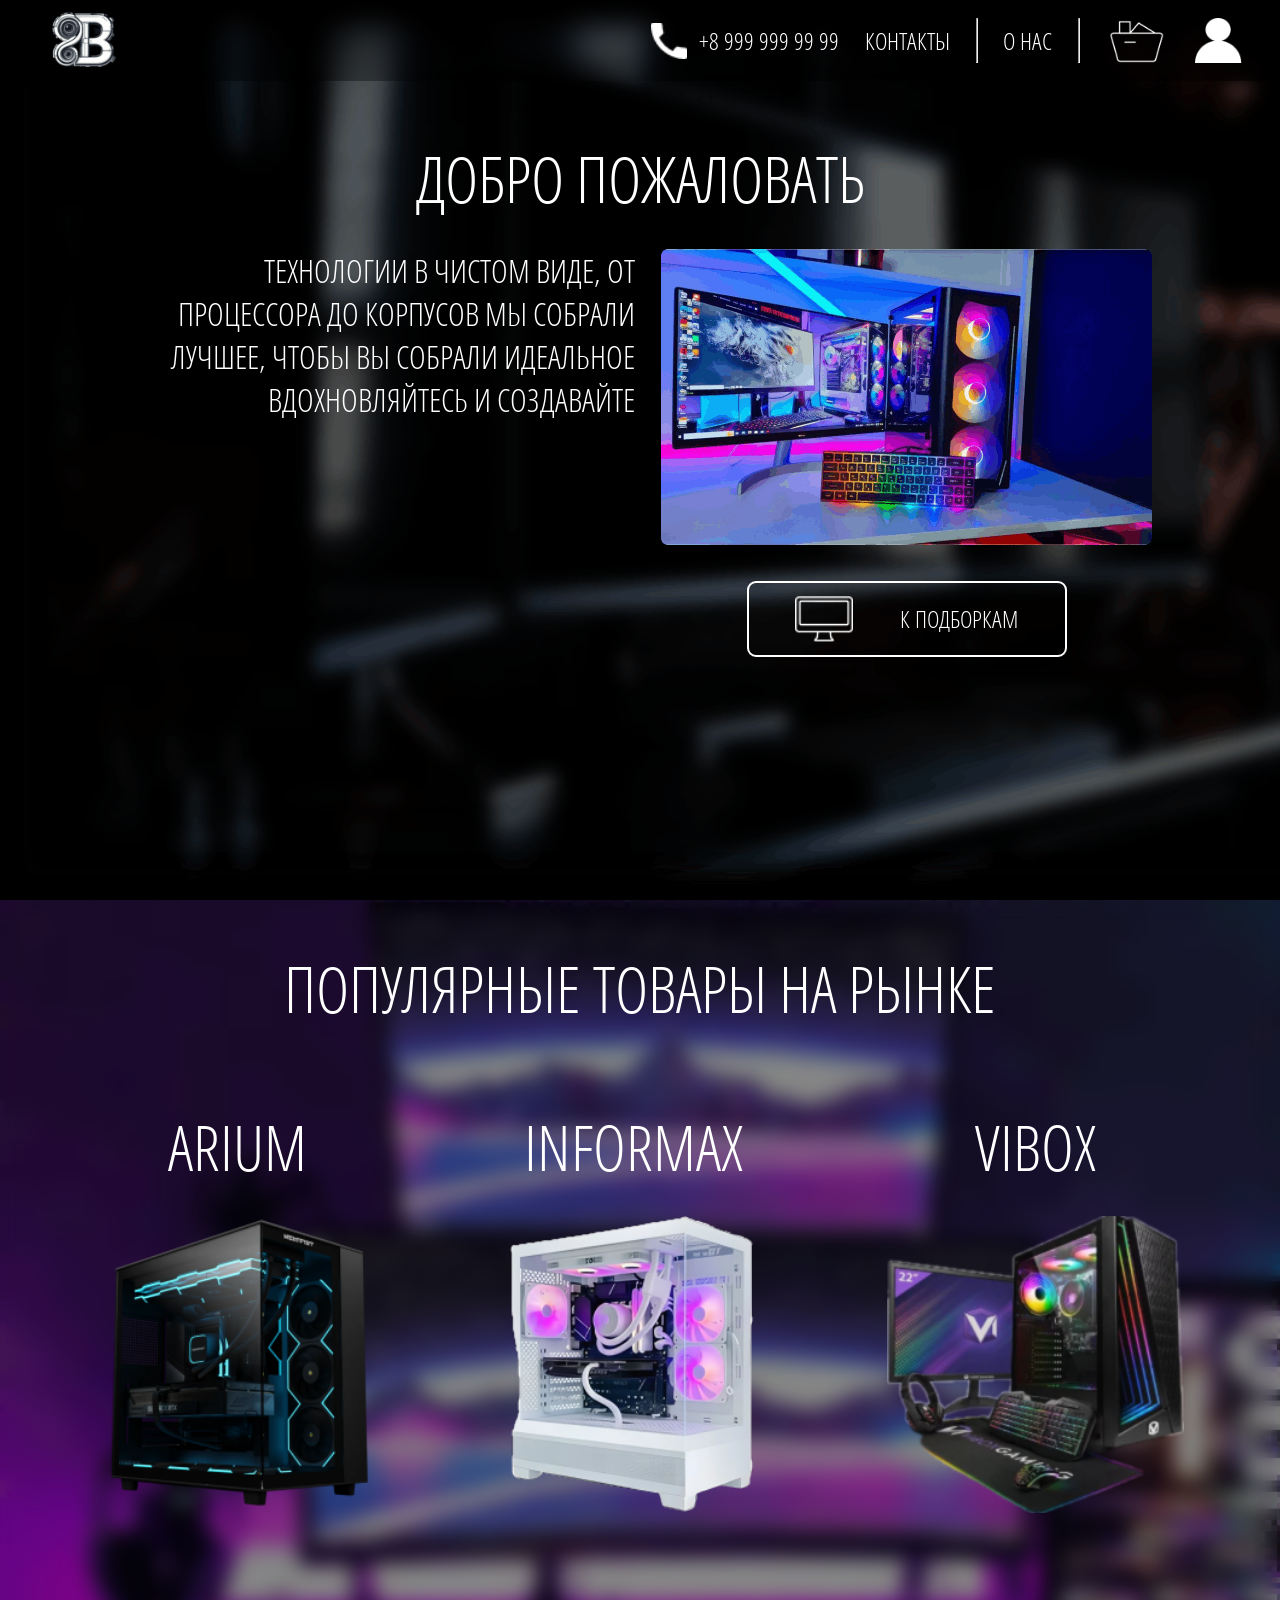
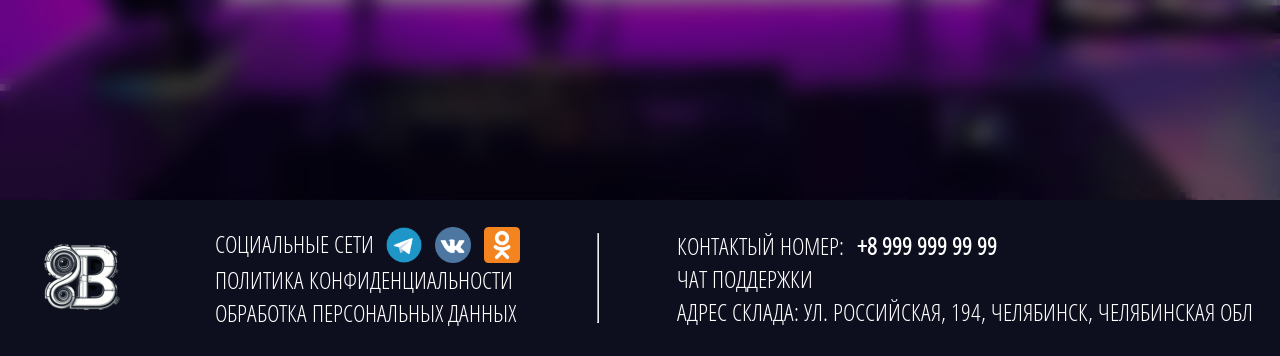
==== commit 2ae7edf8: "добавил адаптив на глав страницу" ====
--- a/index.html
+++ b/index.html
@@ -8,7 +8,7 @@
   </head>
   <body>
     <header class="index-head">
-      <a href="index.html" id="logoa"><img src="./assets/img/default_img/logo.png" alt="logotype"></a>
+      <a href="index.html" id="logoa"><img class="logotype" src="./assets/img/default_img/logo.png" alt="logotype"></a>
       <nav>
         <a href="+89999999999"><img src="./assets/img/default_img/phone.png" alt="phone">+8 999 999 99 99</a>
         <a href="#footer">Контакты</a>
@@ -47,7 +47,7 @@
       </section>
     </main>
     <footer id="footer">
-      <img src="./assets/img/default_img/logo.png" alt="logotype">
+      <img class="logotype" src="./assets/img/default_img/logo.png" alt="logotype">
       <div class="f-txt">
         <p>социальные сети <a href="#"><img src="./assets/img/default_img/telegram.png" alt=""></a><a href="#"><img src="./assets/img/default_img/vk.png" alt=""></a><a href="#"><img src="./assets/img/default_img/odnkl.png" alt=""></a></p>
         <a href="#">ПОЛИТИКА КОНФИДЕНЦИАЛЬНОСТИ</a>
--- a/assets/css/style.css
+++ b/assets/css/style.css
@@ -195,7 +195,204 @@
 footer > hr {
   height: 10vh;
 }
+@media (max-width: 1024px) {
+  * {
+    font-size: 2.2vw;
+  }
+  
+  .h1 {
+    font-size: 6vw;
+  }
+  
+  .cont1 > p {
+    text-align: center;
+  }
+  
+  .index > section:nth-child(2) > div {
+    gap: 4vh;
+  }
+}
 
+@media (max-width: 768px) {
+  * {
+    font-size: 2.8vw;
+  }
+  .index > section:nth-child(1),
+  .index > section:nth-child(2) {
+    height: auto;
+    min-height: 100vh;
+  }
+  .index > section:nth-child(1) {
+    padding-top: 25vh;
+    padding-bottom: 5vh;
+  }
+  .index > section:nth-child(2) > div {
+    height: auto;
+    min-height: 100vh;
+    gap: 4vh;
+    padding: 3vh 2vw;
+  }
+
+  .in > img {
+    width: 100%;
+  }
+  
+  .index-head {
+    flex-direction: column;
+    align-items: center;
+    height: auto;
+    gap: 1vh;
+  }
+  
+  nav {
+    gap: 3vw;
+    flex-wrap: wrap;
+    justify-content: center;
+  }
+  nav>hr{
+    height: 3vh;
+  }
+  .h1 {
+    font-size: 7vw;
+    width: 90%;
+  }
+  .cont1 {
+    flex-direction: column;
+    align-items: center;
+    width: 90%;
+  }
+  
+  .cont1 > p {
+    width: 100%;
+    text-align: center;
+    font-size: 2.8vw;
+  }
+  
+  #btn-pdb {
+    width: auto;
+    min-width: 50vw;
+    padding: 2vw 4vw;
+    font-size: 3vw;
+  }
+  
+  .row {
+    flex-direction: column;
+    gap: 3vh;
+  }
+  
+  .i-item {
+    font-size: 5vh;
+  }
+  
+  .i-item > img {
+    height: auto;
+    max-height: 25vh;
+    width: auto;
+    max-width: 80%;
+  }
+  
+  footer {
+    flex-direction: column;
+    text-align: center;
+    gap: 2vh;
+  }
+  
+  footer > hr {
+    width: 80%;
+    height: 2px;
+  }
+  
+  .f-txt {
+    text-align: center;
+  }
+  
+  .f-txt a {
+    justify-content: center;
+  }
+  
+  .f-txt > p {
+    justify-content: center;
+    flex-wrap: wrap;
+  }
+}
+
+@media (max-width: 480px) {
+  * {
+    font-size: 4vw;
+  }
+  
+  .index > section:nth-child(1) {
+    padding-top: 24vh;
+  }
+  
+  .index > section:nth-child(1),
+  .index > section:nth-child(2) {
+    height: auto;
+    min-height: 100vh;
+  }
+  
+  .index > section:nth-child(2) > div {
+    gap: 3vh;
+    height: auto;
+    min-height: 100vh;
+    padding: 3vh 2vw;
+  }
+  
+  .cont1 > p {
+    font-size: 3.5vw;
+  }
+  
+  .h1 {
+    font-size: 8vw;
+  }
+  
+  .logotype {
+    width: 10vh;
+    height: 7vh;
+  }
+  
+  #btn-pdb {
+    width: auto;
+    min-width: 70vw;
+    padding: 2vw 5vw;
+    font-size: 4vw;
+  }
+  
+  .i-item {
+    font-size: 4vh;
+  }
+  
+  .i-item > img {
+    height: auto;
+    max-height: 20vh;
+    max-width: 80%;
+  }
+  
+  nav img:nth-child(1) {
+    width: 3vh;
+    height: 3vh;
+  }
+  
+  a > img {
+    height: 3vh;
+  }
+  
+  .ico {
+    height: 4vh;
+  }
+  
+  .b {
+    height: 5vh;
+  }
+  
+  footer {
+    padding: 2vh 1vh;
+  }
+  
+  .f-txt > p {
+    align-items: center;
+  }
+}
 /* CATALOG */
 .catalog {
   align-items: center;
